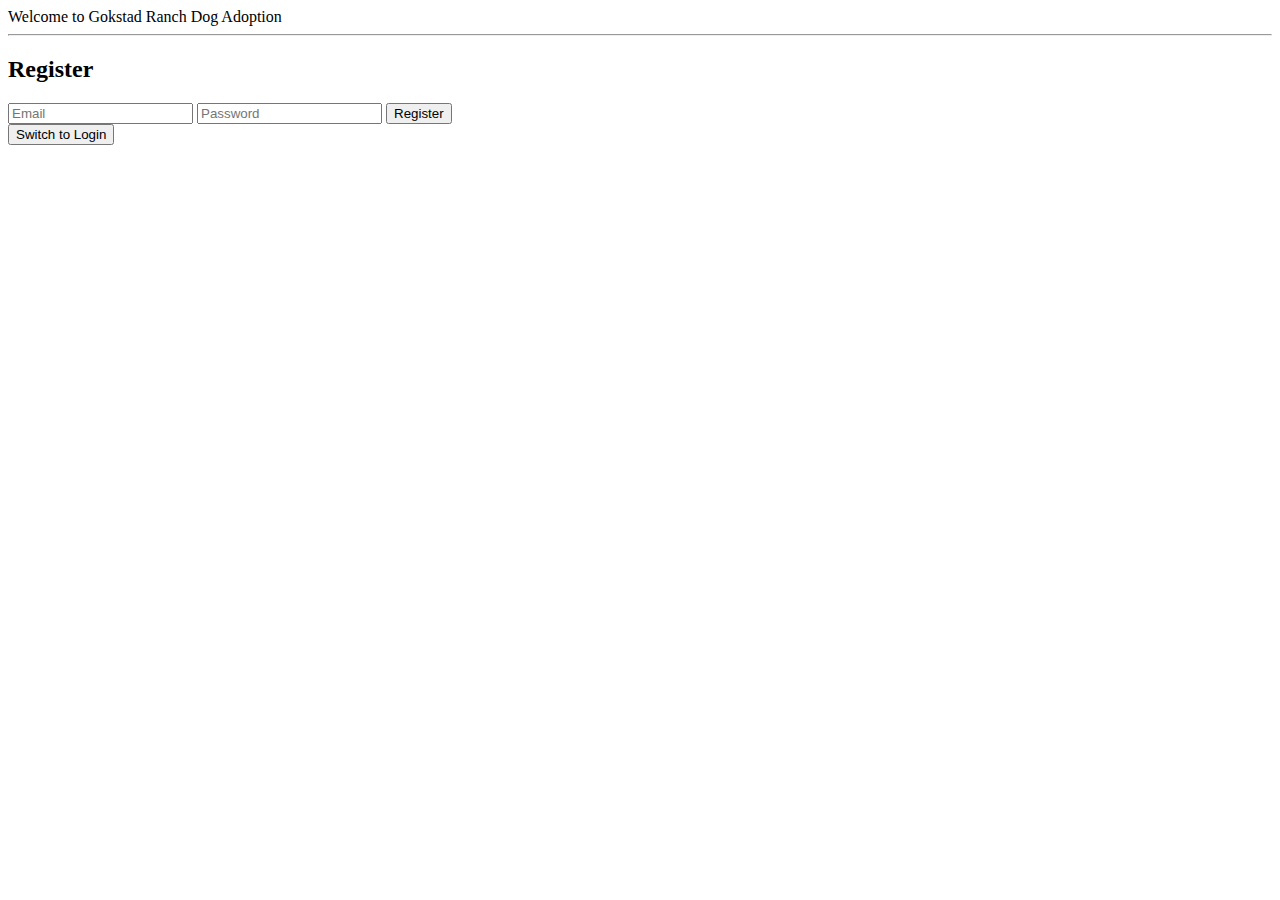
==== index.html @ 092e3524 "polished functionality for name/selected dog" ====
<!DOCTYPE html>
<html lang="en">
<head>
    <meta charset="UTF-8">
    <meta name="viewport" content="width=device-width, initial-scale=1.0">
    <link rel="icon" type="image/x-icon" href="/assets/favicon-32x32.png">
    <link rel="stylesheet" href="global.css">
    <title>Gokstad Ranch</title>
</head>
<body>
    <header>Welcome to Gokstad Ranch Dog Adoption</header>
    <hr>
    <div class="form__main__container">
      <form id="login__form" style="display:none;" onsubmit="loginUser(event)">
          <h2>Login</h2>
          <input type="email" id="login__email__input" placeholder="Email" name="email" required>
          <input type="password" id="login__password__input" placeholder="Password" name="password" required>
          <button type="submit">Login</button>
      </form>

      <form id="registration__form" onsubmit="registerUser(event)">
          <h2>Register</h2>
          <input type="email" id="register__email_input" placeholder="Email" name="email" required>
          <input type="password" id="register__password__input" placeholder="Password" name="password" required>
          <button type="submit">Register</button>
      </form>

      <button id="toggle__forms" onclick="toggleForms()">Switch to Login</button>
  </div>
    <div id="dog__main__container">
    <div id="dog__name__container"></div>
    <div id="dog__image__container"></div>
</div>
</body>
<script type="module" src="./js/script.js"></script>
<script type="module" src="./js/arrays.js"></script>
<script src="./js/userauth.js"></script>
</html>
---- global.css ----
img {
    cursor: pointer;
    margin: 1rem;
}
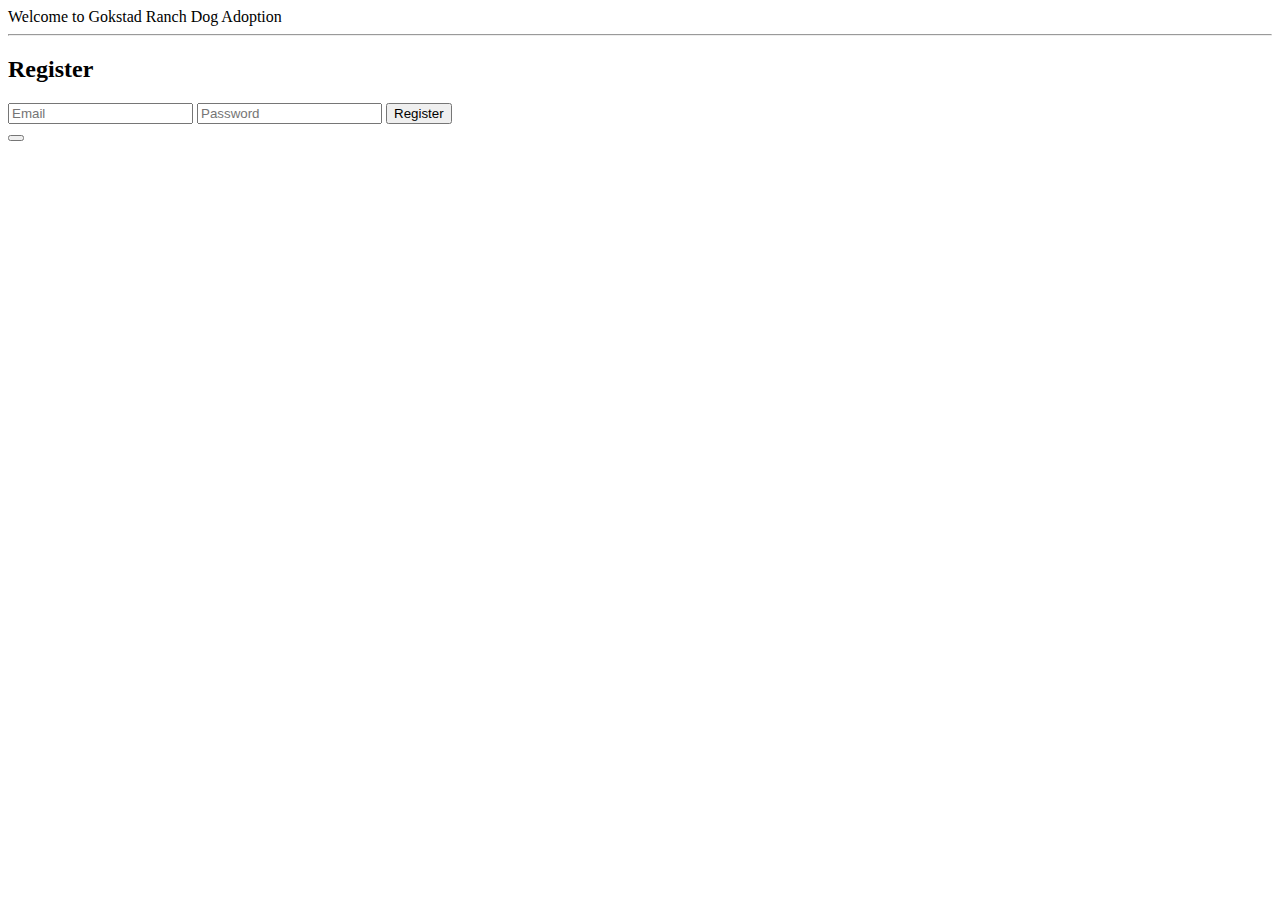
==== commit 2ecca4ff: "minor adjustments" ====
--- a/index.html
+++ b/index.html
@@ -11,21 +11,21 @@
     <header>Welcome to Gokstad Ranch Dog Adoption</header>
     <hr>
     <div class="form__main__container">
-      <form id="login__form" style="display:none;" onsubmit="loginUser(event)">
+      <form id="login__form" style="display:none;">
           <h2>Login</h2>
           <input type="email" id="login__email__input" placeholder="Email" name="email" required>
           <input type="password" id="login__password__input" placeholder="Password" name="password" required>
           <button type="submit">Login</button>
       </form>
 
-      <form id="registration__form" onsubmit="registerUser(event)">
+      <form id="registration__form">
           <h2>Register</h2>
           <input type="email" id="register__email_input" placeholder="Email" name="email" required>
           <input type="password" id="register__password__input" placeholder="Password" name="password" required>
           <button type="submit">Register</button>
       </form>
 
-      <button id="toggle__forms" onclick="toggleForms()">Switch to Login</button>
+      <button id="toggle__forms"></button>
   </div>
     <div id="dog__main__container">
     <div id="dog__name__container"></div>
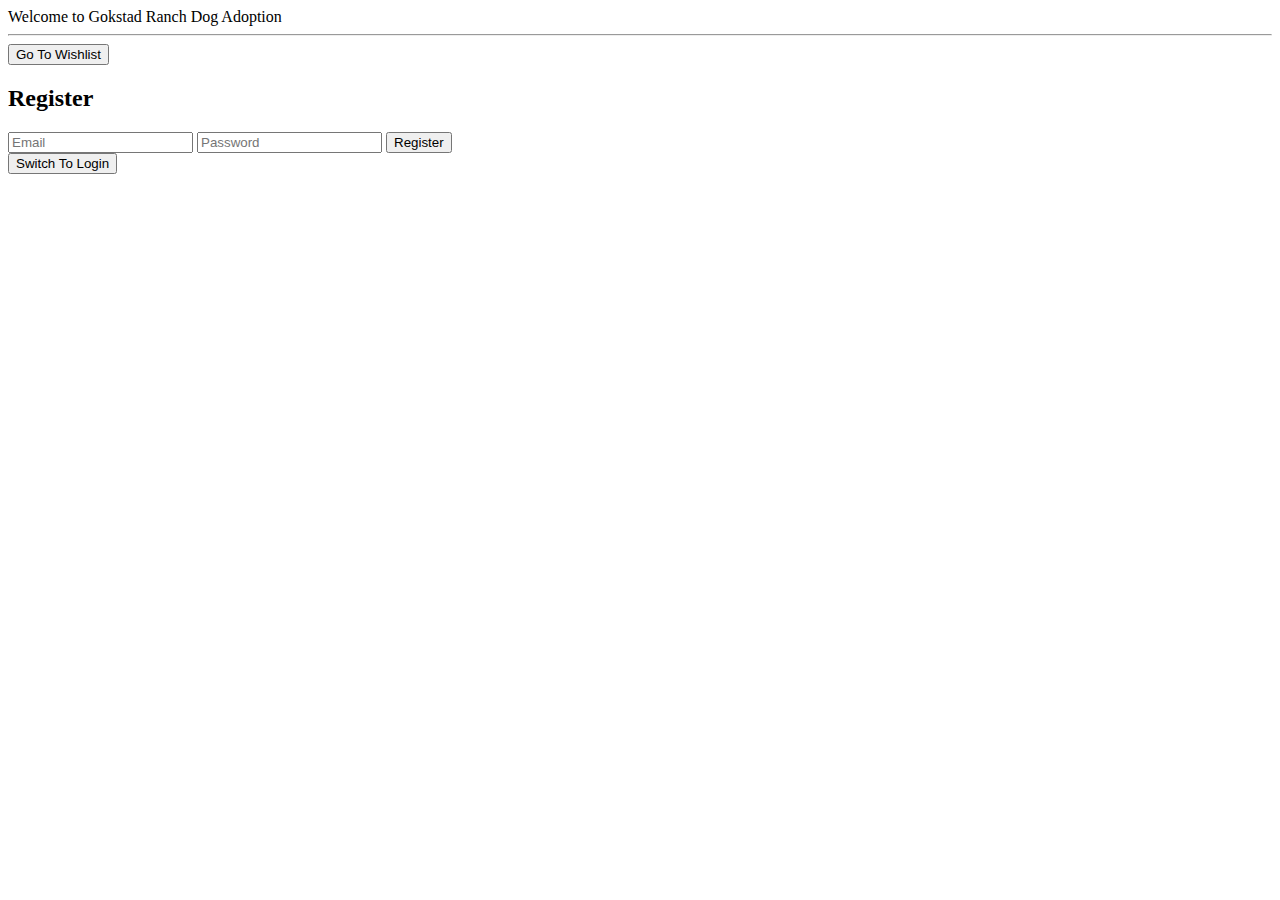
==== commit 83335dc4: "added logout buttons and functionality" ====
--- a/index.html
+++ b/index.html
@@ -10,6 +10,8 @@
 <body>
     <header>Welcome to Gokstad Ranch Dog Adoption</header>
     <hr>
+    <a href="./wishlist.html"><button>Go To Wishlist</button></a>
+    <button id="logout__button" style="display: none">Log Out</button>
     <div class="form__main__container">
       <form id="login__form" style="display:none;">
           <h2>Login</h2>
@@ -25,7 +27,7 @@
           <button type="submit">Register</button>
       </form>
 
-      <button id="toggle__forms"></button>
+      <button id="toggle__forms">Switch To Login</button>
   </div>
     <div id="dog__main__container">
     <div id="dog__name__container"></div>
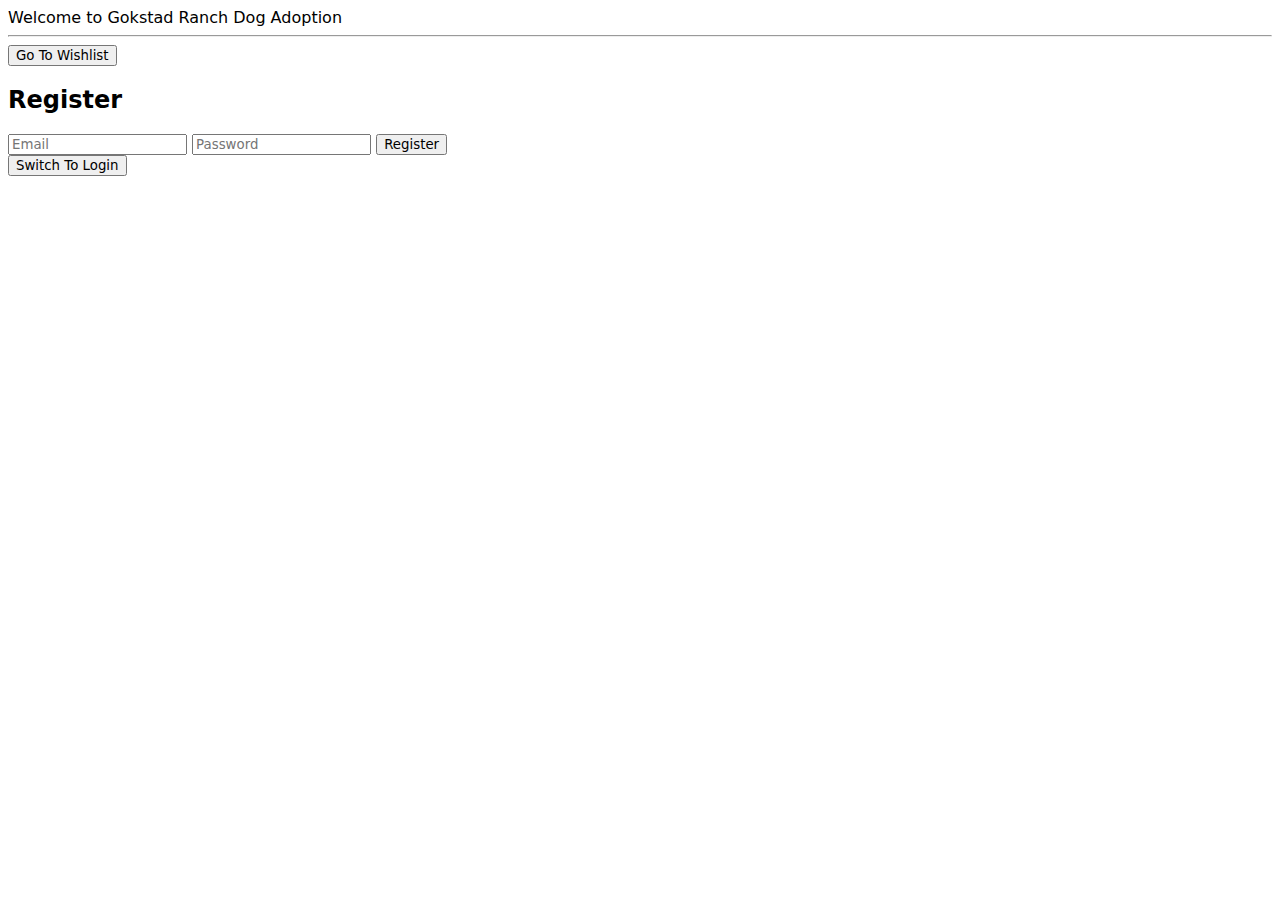
==== commit f39d77cf: "css preparation" ====
--- a/index.html
+++ b/index.html
@@ -4,7 +4,7 @@
     <meta charset="UTF-8">
     <meta name="viewport" content="width=device-width, initial-scale=1.0">
     <link rel="icon" type="image/x-icon" href="/assets/favicon-32x32.png">
-    <link rel="stylesheet" href="global.css">
+    <link rel="stylesheet" href="./css/global.css">
     <title>Gokstad Ranch</title>
 </head>
 <body>
--- a/css/global.css
+++ b/css/global.css
@@ -0,0 +1,8 @@
+* {
+    font-family: system-ui, -apple-system, BlinkMacSystemFont, 'Segoe UI', Roboto, Oxygen, Ubuntu, Cantarell, 'Open Sans', 'Helvetica Neue', sans-serif;
+}
+
+img {
+    cursor: pointer;
+    margin: 1rem;
+}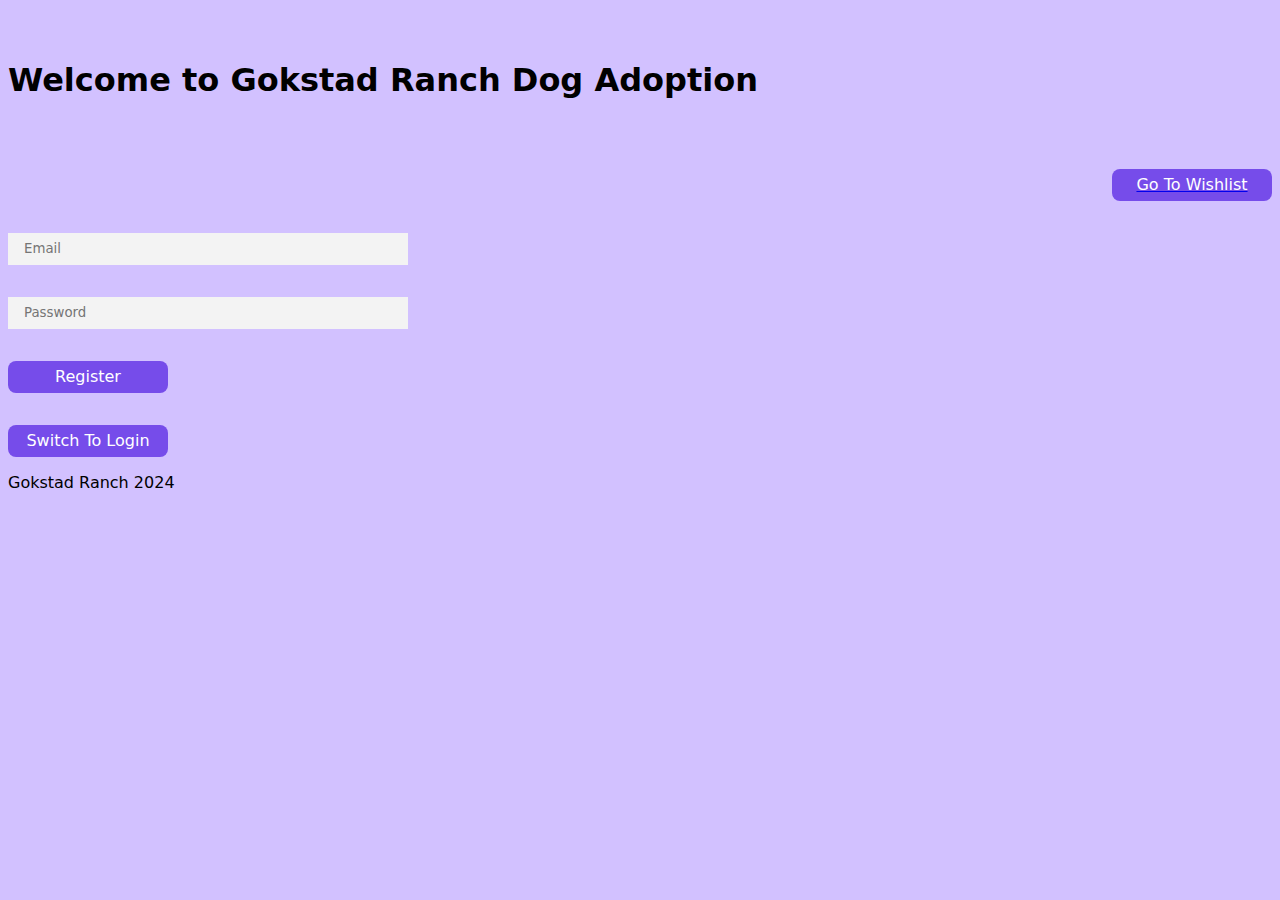
==== commit 32c1999a: "added some styling and small adjustments in structure on index.html" ====
--- a/index.html
+++ b/index.html
@@ -8,10 +8,13 @@
     <title>Gokstad Ranch</title>
 </head>
 <body>
-    <header>Welcome to Gokstad Ranch Dog Adoption</header>
-    <hr>
+    <header>
+        <h1>Welcome to Gokstad Ranch Dog Adoption</h1>
+    </header>
+    <div id="button__container__index">
     <a href="./wishlist.html"><button>Go To Wishlist</button></a>
     <button id="logout__button" style="display: none">Log Out</button>
+</div>
     <div class="form__main__container">
       <form id="login__form" style="display:none;">
           <h2>Login</h2>
@@ -21,18 +24,14 @@
       </form>
 
       <form id="registration__form">
-          <h2>Register</h2>
           <input type="email" id="register__email_input" placeholder="Email" name="email" required>
           <input type="password" id="register__password__input" placeholder="Password" name="password" required>
           <button type="submit">Register</button>
+          <button id="toggle__forms">Switch To Login</button>
       </form>
-
-      <button id="toggle__forms">Switch To Login</button>
   </div>
-    <div id="dog__main__container">
-    <div id="dog__name__container"></div>
     <div id="dog__image__container"></div>
-</div>
+    <footer>Gokstad Ranch 2024</footer>
 </body>
 <script type="module" src="./js/script.js"></script>
 <script type="module" src="./js/arrays.js"></script>
--- a/css/global.css
+++ b/css/global.css
@@ -1,8 +1,70 @@
 * {
     font-family: system-ui, -apple-system, BlinkMacSystemFont, 'Segoe UI', Roboto, Oxygen, Ubuntu, Cantarell, 'Open Sans', 'Helvetica Neue', sans-serif;
+    box-sizing: border-box;
 }
 
 img {
     cursor: pointer;
     margin: 1rem;
-}+    border-radius: 1rem;
+}
+
+header {
+    padding-block: 2rem;
+    background-color:#d2c1ff;
+}
+
+body {
+    background-color:#d2c1ff; 
+}
+
+form {
+    display: flex;
+    flex-direction: row;
+}
+
+#registration__form {
+    display: flex;
+    flex-direction: column;
+}
+
+
+input {
+    display: flex;
+    flex-direction: row;
+    height: 2rem;
+    padding: 1rem;
+    margin-block: 1rem;
+    width: 25rem;
+    border: none;
+    background-color: #f3f3f3;
+}
+
+button {
+  background-color: #764cea;
+  border-radius: 8px;
+  border-style: none;
+  color: #FFFFFF;
+  cursor: pointer;
+  display: flex;
+  justify-content: center;
+  align-items: center;
+  font-size: 1rem;
+  font-weight: 500;
+  height: 2rem;
+  margin-block: 1rem;
+  outline: none;
+  padding: 0.5rem 0.75rem;
+  width: 10rem;
+}
+
+#button__container__index {
+    display: flex;
+    justify-content: flex-end;
+}
+
+
+button:hover,
+button:focus {
+  background-color: #F082AC;
+}
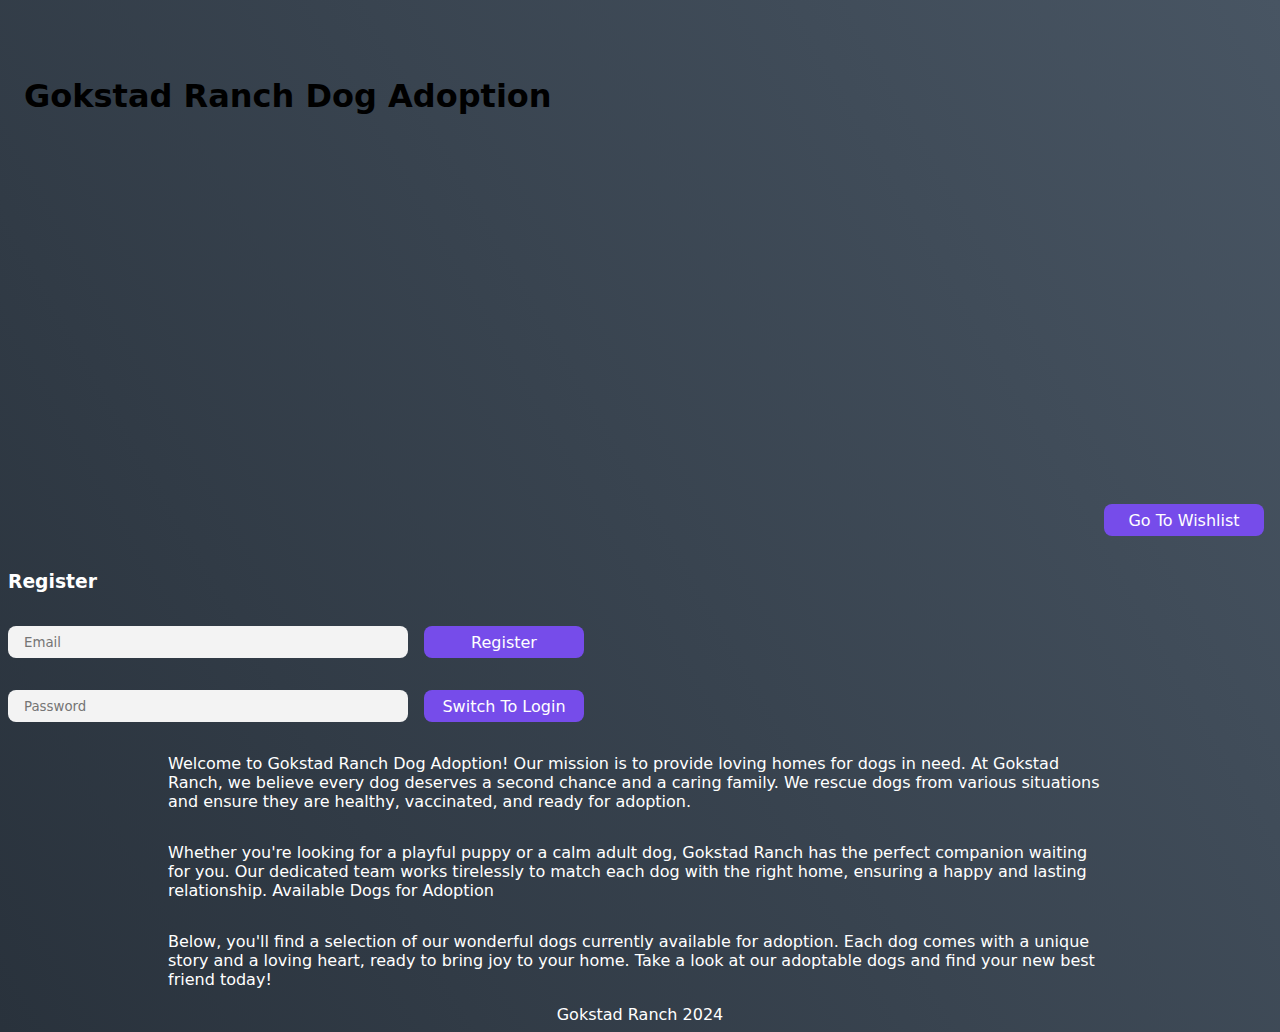
==== commit fd25ae69: "styling and small html adjustments related to styling" ====
--- a/index.html
+++ b/index.html
@@ -5,11 +5,12 @@
     <meta name="viewport" content="width=device-width, initial-scale=1.0">
     <link rel="icon" type="image/x-icon" href="/assets/favicon-32x32.png">
     <link rel="stylesheet" href="./css/global.css">
+    <link rel="stylesheet" href="./css/index.css">
     <title>Gokstad Ranch</title>
 </head>
 <body>
     <header>
-        <h1>Welcome to Gokstad Ranch Dog Adoption</h1>
+        <h1>Gokstad Ranch Dog Adoption</h1>
     </header>
     <div id="button__container__index">
     <a href="./wishlist.html"><button>Go To Wishlist</button></a>
@@ -17,21 +18,37 @@
 </div>
     <div class="form__main__container">
       <form id="login__form" style="display:none;">
-          <h2>Login</h2>
+          <div class="input__field__wrapper">
+            <h3>Login</h3>
           <input type="email" id="login__email__input" placeholder="Email" name="email" required>
           <input type="password" id="login__password__input" placeholder="Password" name="password" required>
+        </div>
           <button type="submit">Login</button>
       </form>
 
       <form id="registration__form">
+
+        <div class="input__field__wrapper">
+            <h3>Register</h3>
           <input type="email" id="register__email_input" placeholder="Email" name="email" required>
           <input type="password" id="register__password__input" placeholder="Password" name="password" required>
+        </div>
+        <div class="register__button__wrapper">
           <button type="submit">Register</button>
           <button id="toggle__forms">Switch To Login</button>
+        </div>
       </form>
   </div>
+  <div class="text__content__box"><p>Welcome to Gokstad Ranch Dog Adoption! Our mission is to provide loving homes for dogs in need. At Gokstad Ranch, we believe every dog deserves a second chance and a caring family. We rescue dogs from various situations and ensure they are healthy, vaccinated, and ready for adoption.</p>
+
+    <p>Whether you're looking for a playful puppy or a calm adult dog, Gokstad Ranch has the perfect companion waiting for you. Our dedicated team works tirelessly to match each dog with the right home, ensuring a happy and lasting relationship.
+    Available Dogs for Adoption</p>
+    
+    <p>Below, you'll find a selection of our wonderful dogs currently available for adoption. Each dog comes with a unique story and a loving heart, ready to bring joy to your home. Take a look at our adoptable dogs and find your new best friend today!</p></div>
+    <div id="lower__content__wrapper">
     <div id="dog__image__container"></div>
     <footer>Gokstad Ranch 2024</footer>
+</div>
 </body>
 <script type="module" src="./js/script.js"></script>
 <script type="module" src="./js/arrays.js"></script>
--- a/css/global.css
+++ b/css/global.css
@@ -1,6 +1,11 @@
 * {
     font-family: system-ui, -apple-system, BlinkMacSystemFont, 'Segoe UI', Roboto, Oxygen, Ubuntu, Cantarell, 'Open Sans', 'Helvetica Neue', sans-serif;
     box-sizing: border-box;
+    color: white;
+}
+
+a {
+    text-decoration: none;
 }
 
 img {
@@ -10,34 +15,19 @@
 }
 
 header {
+    margin-inline: 0;
+    height: 30rem;
     padding-block: 2rem;
-    background-color:#d2c1ff;
+    background-image: url(/images/dog\ header.jpg);
+}
+
+header > h1 {
+    color: black;
+    padding: 1rem;
 }
 
 body {
-    background-color:#d2c1ff; 
-}
-
-form {
-    display: flex;
-    flex-direction: row;
-}
-
-#registration__form {
-    display: flex;
-    flex-direction: column;
-}
-
-
-input {
-    display: flex;
-    flex-direction: row;
-    height: 2rem;
-    padding: 1rem;
-    margin-block: 1rem;
-    width: 25rem;
-    border: none;
-    background-color: #f3f3f3;
+    background-image: linear-gradient(60deg, #29323c 0%, #485563 100%);
 }
 
 button {
@@ -58,13 +48,6 @@
   width: 10rem;
 }
 
-#button__container__index {
-    display: flex;
-    justify-content: flex-end;
-}
-
-
-button:hover,
-button:focus {
+button:hover {
   background-color: #F082AC;
 }
--- a/css/index.css
+++ b/css/index.css
@@ -0,0 +1,71 @@
+#registration__form {
+    display: flex;
+    flex-direction: column;
+}
+
+.input__field__wrapper {
+    display: flex;
+    flex-direction: column;
+}
+
+/* img:hover {
+        color: #fdec6e;
+        text-shadow:0px 0px 30px #fdec6e;
+        -moz-transition: all 0.2s ease-in;
+        -o-transition: all 0.2s ease-in;
+        -webkit-transition: all 0.2s ease-in;
+        transition: all 0.2s ease-in;
+      } */
+
+input {
+    border-radius: 0.5rem;
+    display: flex;
+    flex-direction: row;
+    height: 2rem;
+    padding: 1rem;
+    margin-block: 1rem;
+    width: 25rem;
+    border: none;
+    background-color: #f3f3f3;
+}
+
+#button__container__index {
+    display: flex;
+    justify-content: flex-end;
+}
+
+#button__container__index button {
+margin-inline: 0.5rem;
+}
+
+#registration__form {
+    display: flex;
+    flex-direction: row;
+}
+
+.register__button__wrapper {
+    display: flex;
+    flex-direction: column;
+    justify-content: flex-end;
+}
+
+.register__button__wrapper button {
+margin-left: 1rem;
+}
+
+.text__content__box {
+    display:flex;
+    flex-direction: column;
+    justify-content: center;
+    align-items: center;
+    padding-inline: 10rem;
+    padding-block: rem;
+}
+
+#lower__content__wrapper {
+    margin-inline: 5rem;
+    display: flex;
+    flex-direction: column;
+    justify-content: center;
+    align-items: center;
+}
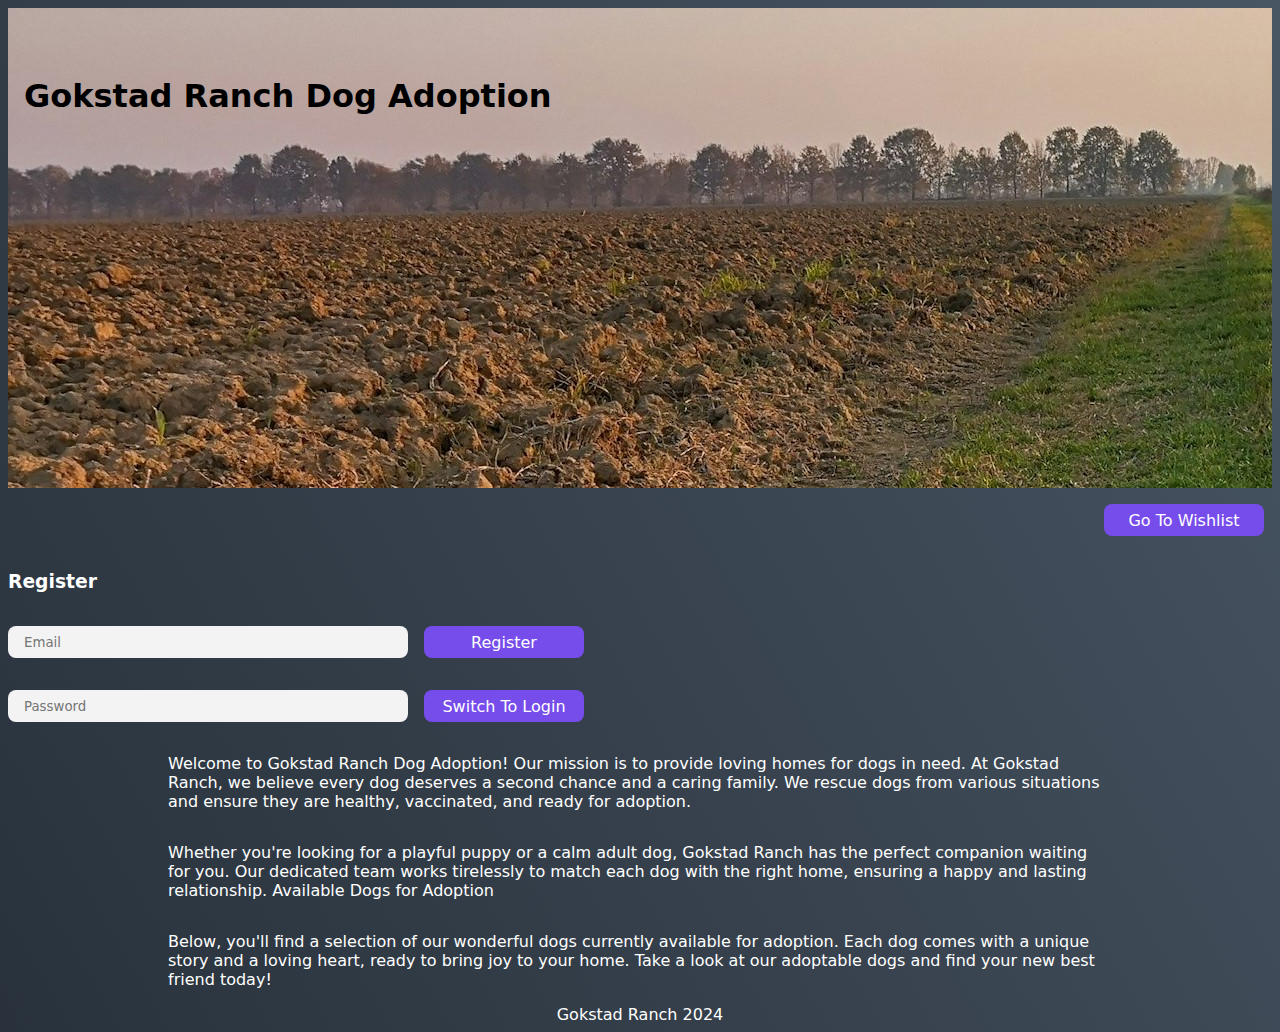
==== commit 23ff42ff: "prettier formatting and minor fixes" ====
--- a/index.html
+++ b/index.html
@@ -1,56 +1,96 @@
 <!DOCTYPE html>
 <html lang="en">
-<head>
-    <meta charset="UTF-8">
-    <meta name="viewport" content="width=device-width, initial-scale=1.0">
-    <link rel="icon" type="image/x-icon" href="/assets/favicon-32x32.png">
-    <link rel="stylesheet" href="./css/global.css">
-    <link rel="stylesheet" href="./css/index.css">
+  <head>
+    <meta charset="UTF-8" />
+    <meta name="viewport" content="width=device-width, initial-scale=1.0" />
+    <link rel="icon" type="image/x-icon" href="/assets/favicon-32x32.png" />
+    <link rel="stylesheet" href="./css/global.css" />
+    <link rel="stylesheet" href="./css/index.css" />
     <title>Gokstad Ranch</title>
-</head>
-<body>
+  </head>
+  <body>
     <header>
-        <h1>Gokstad Ranch Dog Adoption</h1>
+      <h1>Gokstad Ranch Dog Adoption</h1>
     </header>
     <div id="button__container__index">
-    <a href="./wishlist.html"><button>Go To Wishlist</button></a>
-    <button id="logout__button" style="display: none">Log Out</button>
-</div>
+      <a href="./wishlist.html"><button>Go To Wishlist</button></a>
+      <button id="logout__button" style="display: none">Log Out</button>
+    </div>
     <div class="form__main__container">
-      <form id="login__form" style="display:none;">
-          <div class="input__field__wrapper">
-            <h3>Login</h3>
-          <input type="email" id="login__email__input" placeholder="Email" name="email" required>
-          <input type="password" id="login__password__input" placeholder="Password" name="password" required>
+      <form id="login__form" style="display: none">
+        <div class="input__field__wrapper">
+          <h3>Login</h3>
+          <input
+            type="email"
+            id="login__email__input"
+            placeholder="Email"
+            name="email"
+            required
+          />
+          <input
+            type="password"
+            id="login__password__input"
+            placeholder="Password"
+            name="password"
+            required
+          />
         </div>
-          <button type="submit">Login</button>
+        <button type="submit">Login</button>
       </form>
 
       <form id="registration__form">
-
         <div class="input__field__wrapper">
-            <h3>Register</h3>
-          <input type="email" id="register__email_input" placeholder="Email" name="email" required>
-          <input type="password" id="register__password__input" placeholder="Password" name="password" required>
+          <h3>Register</h3>
+          <input
+            type="email"
+            id="register__email_input"
+            placeholder="Email"
+            name="email"
+            required
+          />
+          <input
+            type="password"
+            id="register__password__input"
+            placeholder="Password"
+            name="password"
+            required
+          />
         </div>
         <div class="register__button__wrapper">
           <button type="submit">Register</button>
           <button id="toggle__forms">Switch To Login</button>
         </div>
       </form>
-  </div>
-  <div class="text__content__box"><p>Welcome to Gokstad Ranch Dog Adoption! Our mission is to provide loving homes for dogs in need. At Gokstad Ranch, we believe every dog deserves a second chance and a caring family. We rescue dogs from various situations and ensure they are healthy, vaccinated, and ready for adoption.</p>
+    </div>
+    <div class="text__content__box">
+      <p>
+        Welcome to Gokstad Ranch Dog Adoption! Our mission is to provide loving
+        homes for dogs in need. At Gokstad Ranch, we believe every dog deserves
+        a second chance and a caring family. We rescue dogs from various
+        situations and ensure they are healthy, vaccinated, and ready for
+        adoption.
+      </p>
 
-    <p>Whether you're looking for a playful puppy or a calm adult dog, Gokstad Ranch has the perfect companion waiting for you. Our dedicated team works tirelessly to match each dog with the right home, ensuring a happy and lasting relationship.
-    Available Dogs for Adoption</p>
-    
-    <p>Below, you'll find a selection of our wonderful dogs currently available for adoption. Each dog comes with a unique story and a loving heart, ready to bring joy to your home. Take a look at our adoptable dogs and find your new best friend today!</p></div>
+      <p>
+        Whether you're looking for a playful puppy or a calm adult dog, Gokstad
+        Ranch has the perfect companion waiting for you. Our dedicated team
+        works tirelessly to match each dog with the right home, ensuring a happy
+        and lasting relationship. Available Dogs for Adoption
+      </p>
+
+      <p>
+        Below, you'll find a selection of our wonderful dogs currently available
+        for adoption. Each dog comes with a unique story and a loving heart,
+        ready to bring joy to your home. Take a look at our adoptable dogs and
+        find your new best friend today!
+      </p>
+    </div>
     <div id="lower__content__wrapper">
-    <div id="dog__image__container"></div>
-    <footer>Gokstad Ranch 2024</footer>
-</div>
-</body>
-<script type="module" src="./js/script.js"></script>
-<script type="module" src="./js/arrays.js"></script>
-<script src="./js/userauth.js"></script>
+      <div id="dog__image__container"></div>
+      <footer>Gokstad Ranch 2024</footer>
+    </div>
+  </body>
+  <script type="module" src="./js/script.js"></script>
+  <script type="module" src="./js/arrays.js"></script>
+  <script src="./js/userauth.js"></script>
 </html>
--- a/css/global.css
+++ b/css/global.css
@@ -1,40 +1,41 @@
 * {
-    font-family: system-ui, -apple-system, BlinkMacSystemFont, 'Segoe UI', Roboto, Oxygen, Ubuntu, Cantarell, 'Open Sans', 'Helvetica Neue', sans-serif;
-    box-sizing: border-box;
-    color: white;
+  font-family: system-ui, -apple-system, BlinkMacSystemFont, "Segoe UI", Roboto,
+    Oxygen, Ubuntu, Cantarell, "Open Sans", "Helvetica Neue", sans-serif;
+  box-sizing: border-box;
+  color: white;
 }
 
 a {
-    text-decoration: none;
+  text-decoration: none;
 }
 
 img {
-    cursor: pointer;
-    margin: 1rem;
-    border-radius: 1rem;
+  cursor: pointer;
+  margin: 1rem;
+  border-radius: 1rem;
 }
 
 header {
-    margin-inline: 0;
-    height: 30rem;
-    padding-block: 2rem;
-    background-image: url(/images/dog\ header.jpg);
+  margin-inline: 0;
+  height: 30rem;
+  padding-block: 2rem;
+  background-image: url(/images/dog\ header.jpg);
 }
 
 header > h1 {
-    color: black;
-    padding: 1rem;
+  color: black;
+  padding: 1rem;
 }
 
 body {
-    background-image: linear-gradient(60deg, #29323c 0%, #485563 100%);
+  background-image: linear-gradient(60deg, #29323c 0%, #485563 100%);
 }
 
 button {
   background-color: #764cea;
   border-radius: 8px;
   border-style: none;
-  color: #FFFFFF;
+  color: #ffffff;
   cursor: pointer;
   display: flex;
   justify-content: center;
@@ -49,5 +50,5 @@
 }
 
 button:hover {
-  background-color: #F082AC;
+  background-color: #f082ac;
 }
--- a/css/index.css
+++ b/css/index.css
@@ -1,71 +1,66 @@
 #registration__form {
-    display: flex;
-    flex-direction: column;
+  display: flex;
+  flex-direction: column;
 }
 
 .input__field__wrapper {
-    display: flex;
-    flex-direction: column;
+  display: flex;
+  flex-direction: column;
 }
 
-/* img:hover {
-        color: #fdec6e;
-        text-shadow:0px 0px 30px #fdec6e;
-        -moz-transition: all 0.2s ease-in;
-        -o-transition: all 0.2s ease-in;
-        -webkit-transition: all 0.2s ease-in;
-        transition: all 0.2s ease-in;
-      } */
+input {
+  border-radius: 0.5rem;
+  display: flex;
+  flex-direction: row;
+  height: 2rem;
+  padding: 1rem;
+  margin-block: 1rem;
+  width: 25rem;
+  border: none;
+  background-color: #f3f3f3;
+}
 
-input {
-    border-radius: 0.5rem;
-    display: flex;
-    flex-direction: row;
-    height: 2rem;
-    padding: 1rem;
-    margin-block: 1rem;
-    width: 25rem;
-    border: none;
-    background-color: #f3f3f3;
+input:focus {
+  color: black;
 }
 
 #button__container__index {
-    display: flex;
-    justify-content: flex-end;
+  display: flex;
+  justify-content: flex-end;
 }
 
 #button__container__index button {
-margin-inline: 0.5rem;
+  margin-inline: 0.5rem;
 }
 
 #registration__form {
-    display: flex;
-    flex-direction: row;
+  display: flex;
+  flex-direction: row;
 }
 
 .register__button__wrapper {
-    display: flex;
-    flex-direction: column;
-    justify-content: flex-end;
+  display: flex;
+  flex-direction: column;
+  justify-content: flex-end;
 }
 
 .register__button__wrapper button {
-margin-left: 1rem;
+  margin-left: 1rem;
 }
 
 .text__content__box {
-    display:flex;
-    flex-direction: column;
-    justify-content: center;
-    align-items: center;
-    padding-inline: 10rem;
-    padding-block: rem;
+  display: flex;
+  flex-direction: column;
+  justify-content: center;
+  align-items: center;
+  padding-inline: 10rem;
+  padding-block: rem;
 }
 
 #lower__content__wrapper {
-    margin-inline: 5rem;
-    display: flex;
-    flex-direction: column;
-    justify-content: center;
-    align-items: center;
+  margin-inline: 5rem;
+  display: flex;
+  flex-direction: column;
+  justify-content: center;
+  align-items: center;
 }
